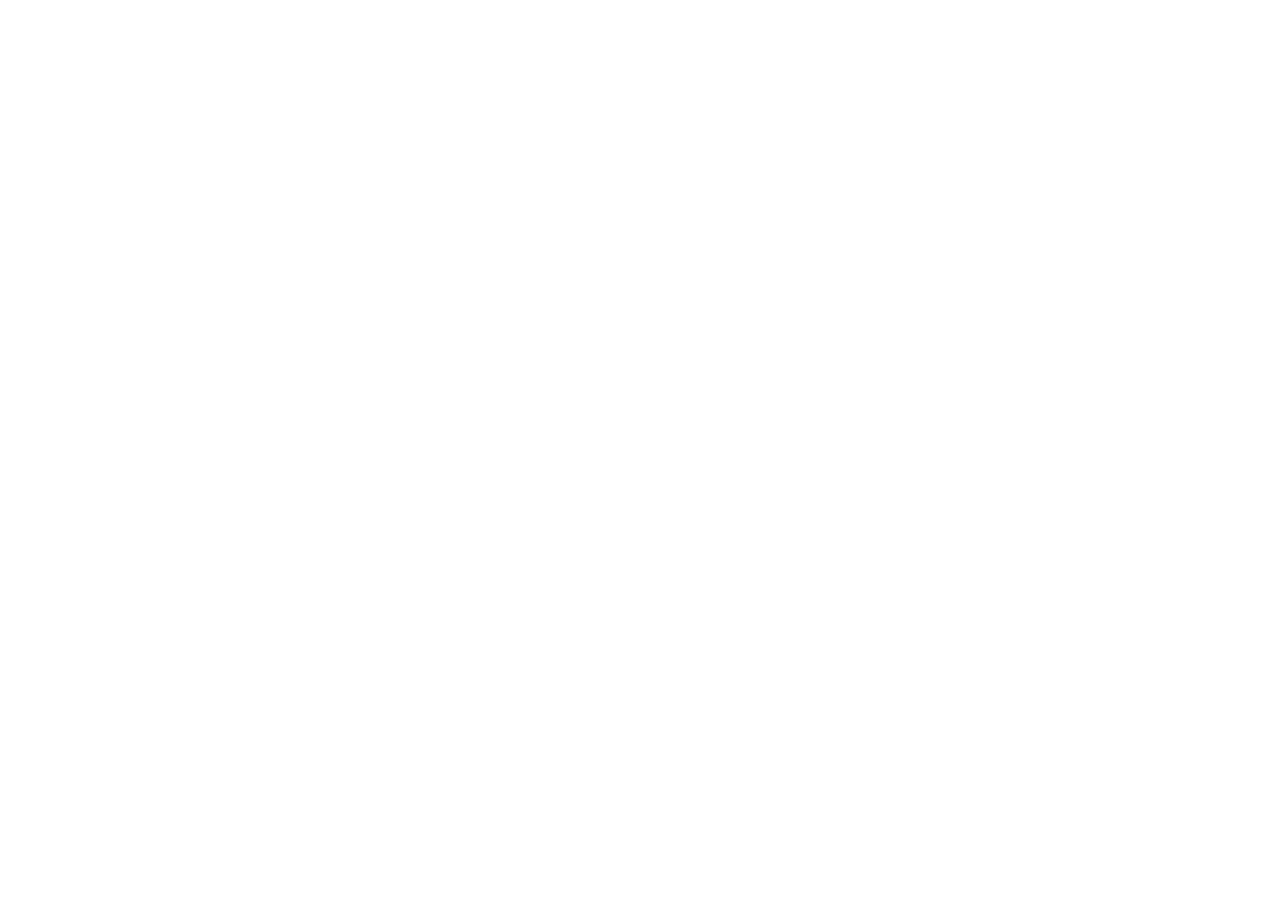
==== index.html @ 19739aa8 "Adicionei um título a página e criei a estrutura base da página inicial;" ====
<!DOCTYPE html>
<html lang="en">
<head>
    <meta charset="UTF-8">
    <meta http-equiv="X-UA-Compatible" content="IE=edge">
    <meta name="viewport" content="width=device-width, initial-scale=1.0">
    <title>Pousada Secreta</title>
</head>
<body>
    
</body>
</html>
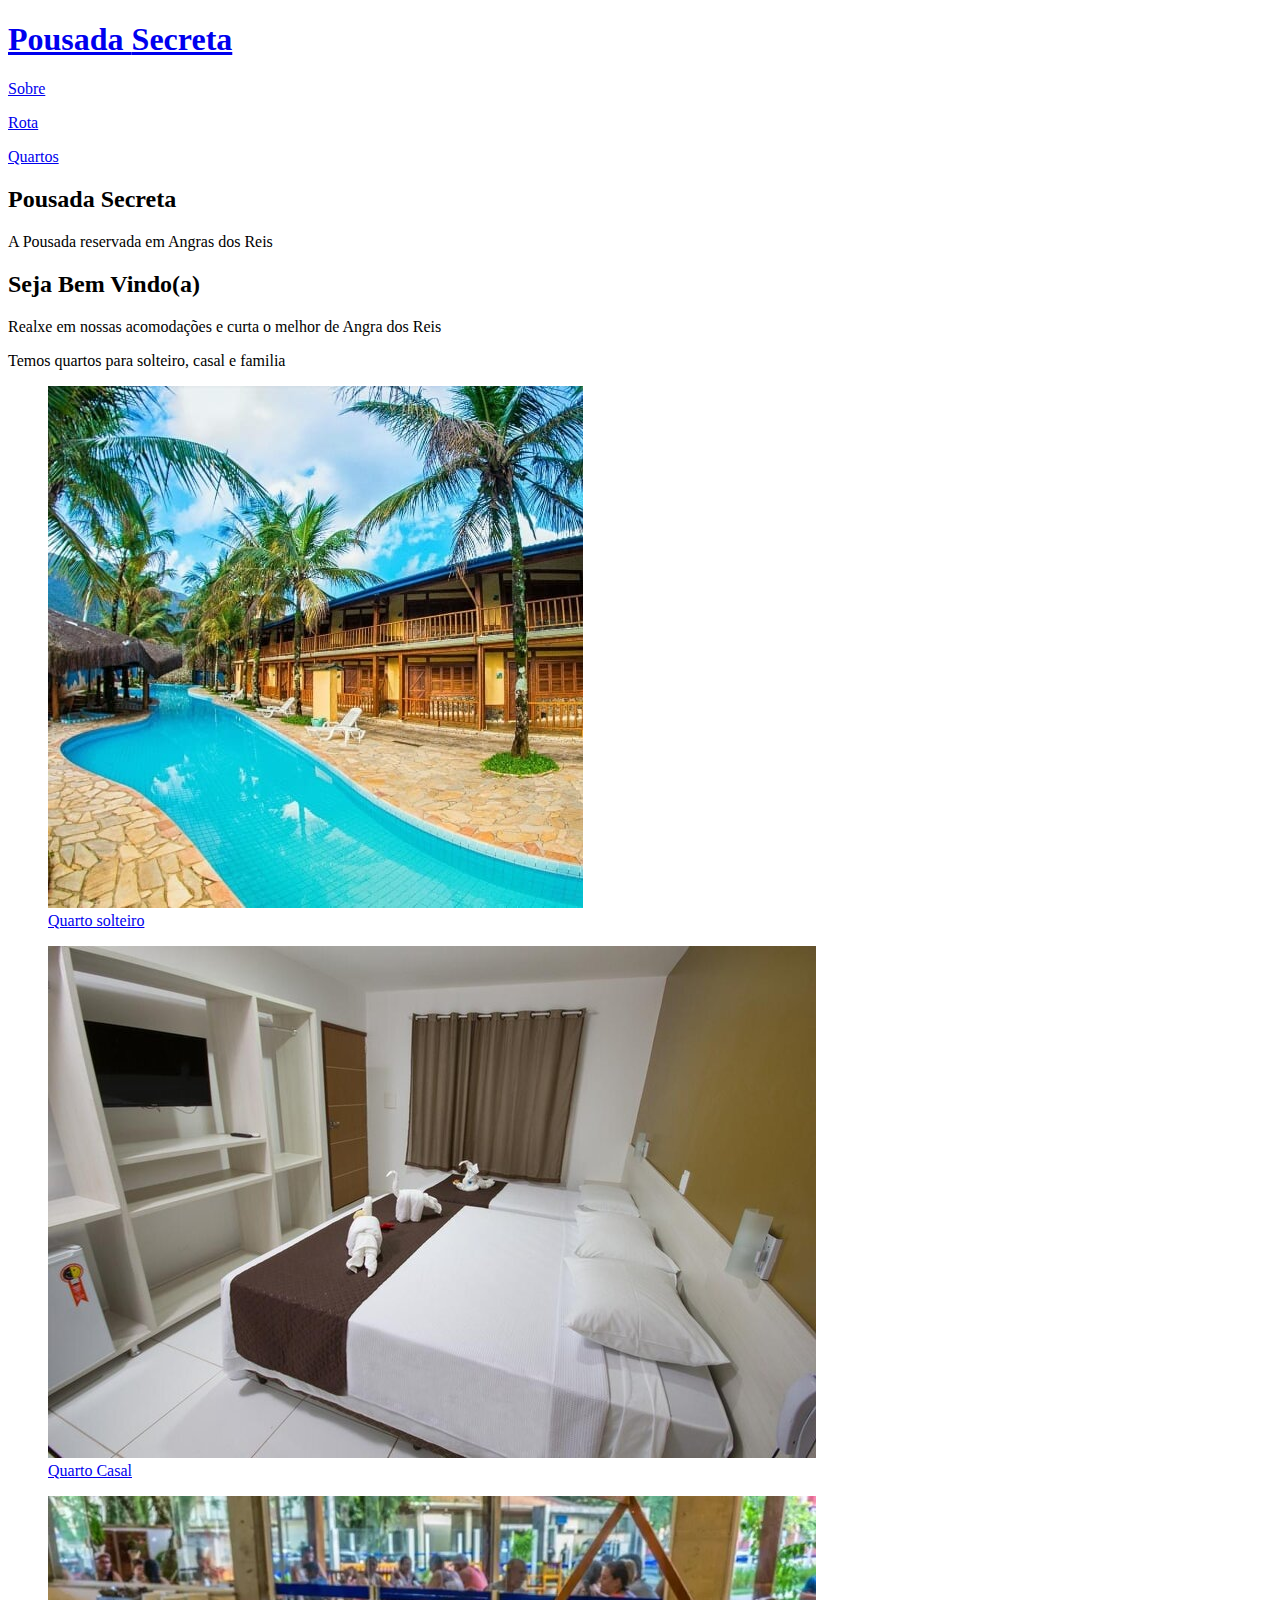
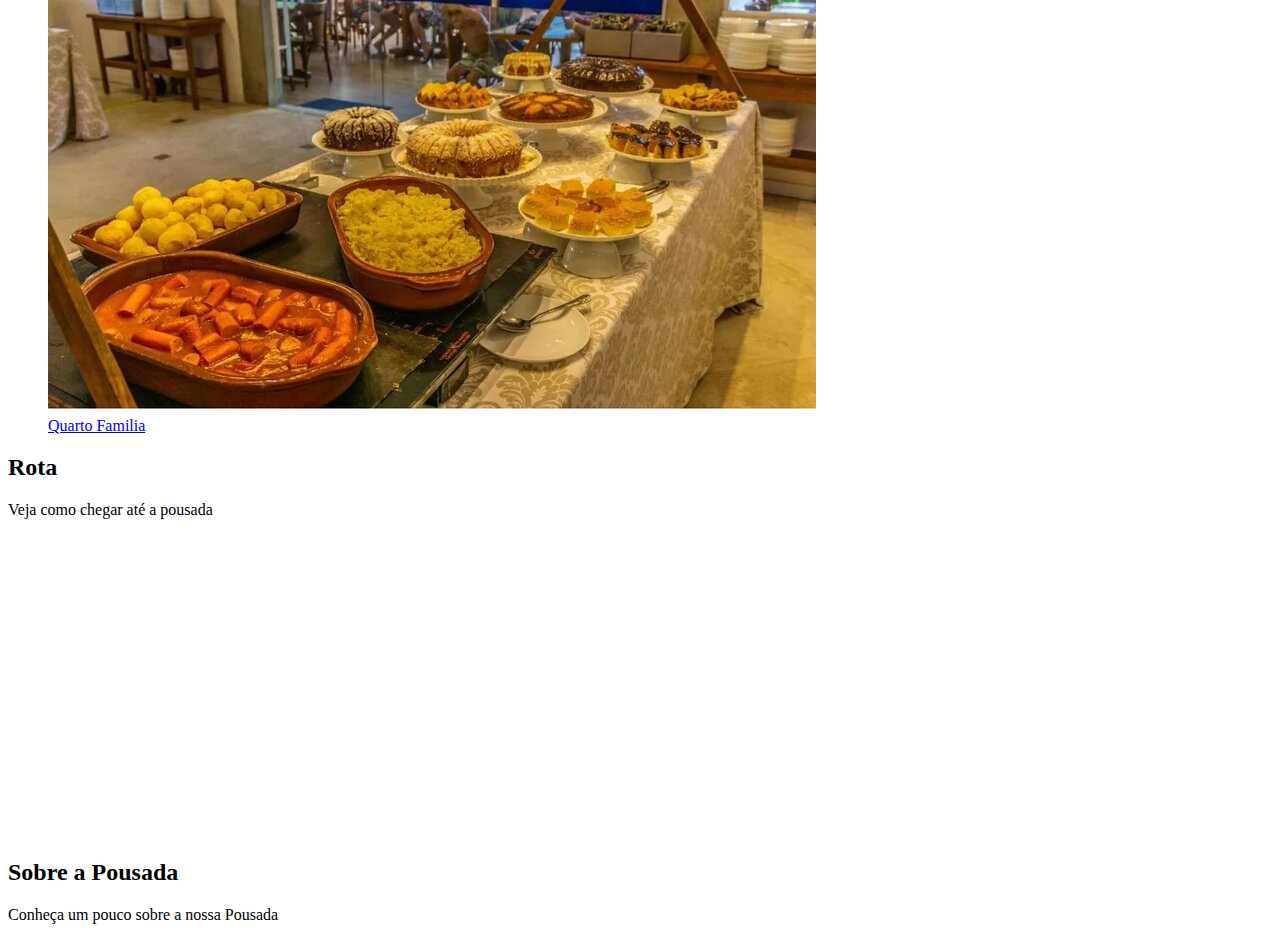
==== commit e6e62a3d: "Adicionando textos e imagens no html o que forma a nossa página." ====
--- a/index.html
+++ b/index.html
@@ -7,6 +7,71 @@
     <title>Pousada Secreta</title>
 </head>
 <body>
-    
+    <header>
+        <div>
+            <h1><a href="index.html">Pousada <span>Secreta</span></a></h1>
+            <nav>
+                <p><a href="#sobre">Sobre</a></p>
+                <p><a href="#rota">Rota</a></p>
+                <p><a href="quartos.html">Quartos</a></p>
+            </nav>
+        </div>
+    </header>
+    <main>
+        <section>
+            <div>
+                <h2>Pousada Secreta</h2>
+                <p>A Pousada reservada em Angras dos Reis</p>
+            </div>
+        </section>
+        <section>
+            <div>
+                <h2>Seja Bem Vindo(a)</h2>
+                <p>Realxe em nossas acomodações e curta o melhor de Angra dos Reis</p>
+                <p>Temos quartos para solteiro, casal e familia</p>
+            </div>
+        </section>
+        <section>
+            <figure>
+                <img src="./assets/img1.jpg" alt="Quarto para solteiro">
+                <figcaption><a href="quartos.html#quarto_solteiro">Quarto solteiro</a></figcaption>
+            </figure>
+            <figure>
+                <img src="./assets/img2.jpg" alt="Quarto para casal">
+                <figcaption><a href="quartos.html#quarto_casal">Quarto Casal</a></figcaption>
+            </figure>
+            <figure>
+                <img src="./assets/img3.jpg" alt="Quarto para familia">
+                <figcaption><a href="quartos.html#quarto_familia">Quarto Familia</a></figcaption>
+            </figure>
+        </section>
+        <section id="rota">
+            <div>
+                <h2>Rota</h2>
+                <p>Veja como chegar até a pousada</p>
+            </div>
+            <iframe src="https://www.google.com/maps/embed?pb=!1m14!1m12!1m3!1d15094.650631109715!2d33.2700246!3d-18.94632025!2m3!1f0!2f0!3f0!3m2!1i1024!2i768!4f13.1!5e0!3m2!1spt-PT!2smz!4v1661764422985!5m2!1spt-PT!2smz" width="1024" height="300" style="border:0;" allowfullscreen="" loading="lazy" referrerpolicy="no-referrer-when-downgrade"></iframe>
+        </section>
+        <section id="sobre">
+            <div>
+                <h2>Sobre a Pousada</h2>
+                <p>Conheça um pouco sobre a nossa Pousada</p>
+            </div>
+            <div>
+                <div>
+                    <div>
+
+                    </div>
+                    <div>
+                        
+                    </div>
+                </div>
+            </div>
+
+        </section>       
+    </main>
+    <footer>
+
+    </footer>   
 </body>
 </html>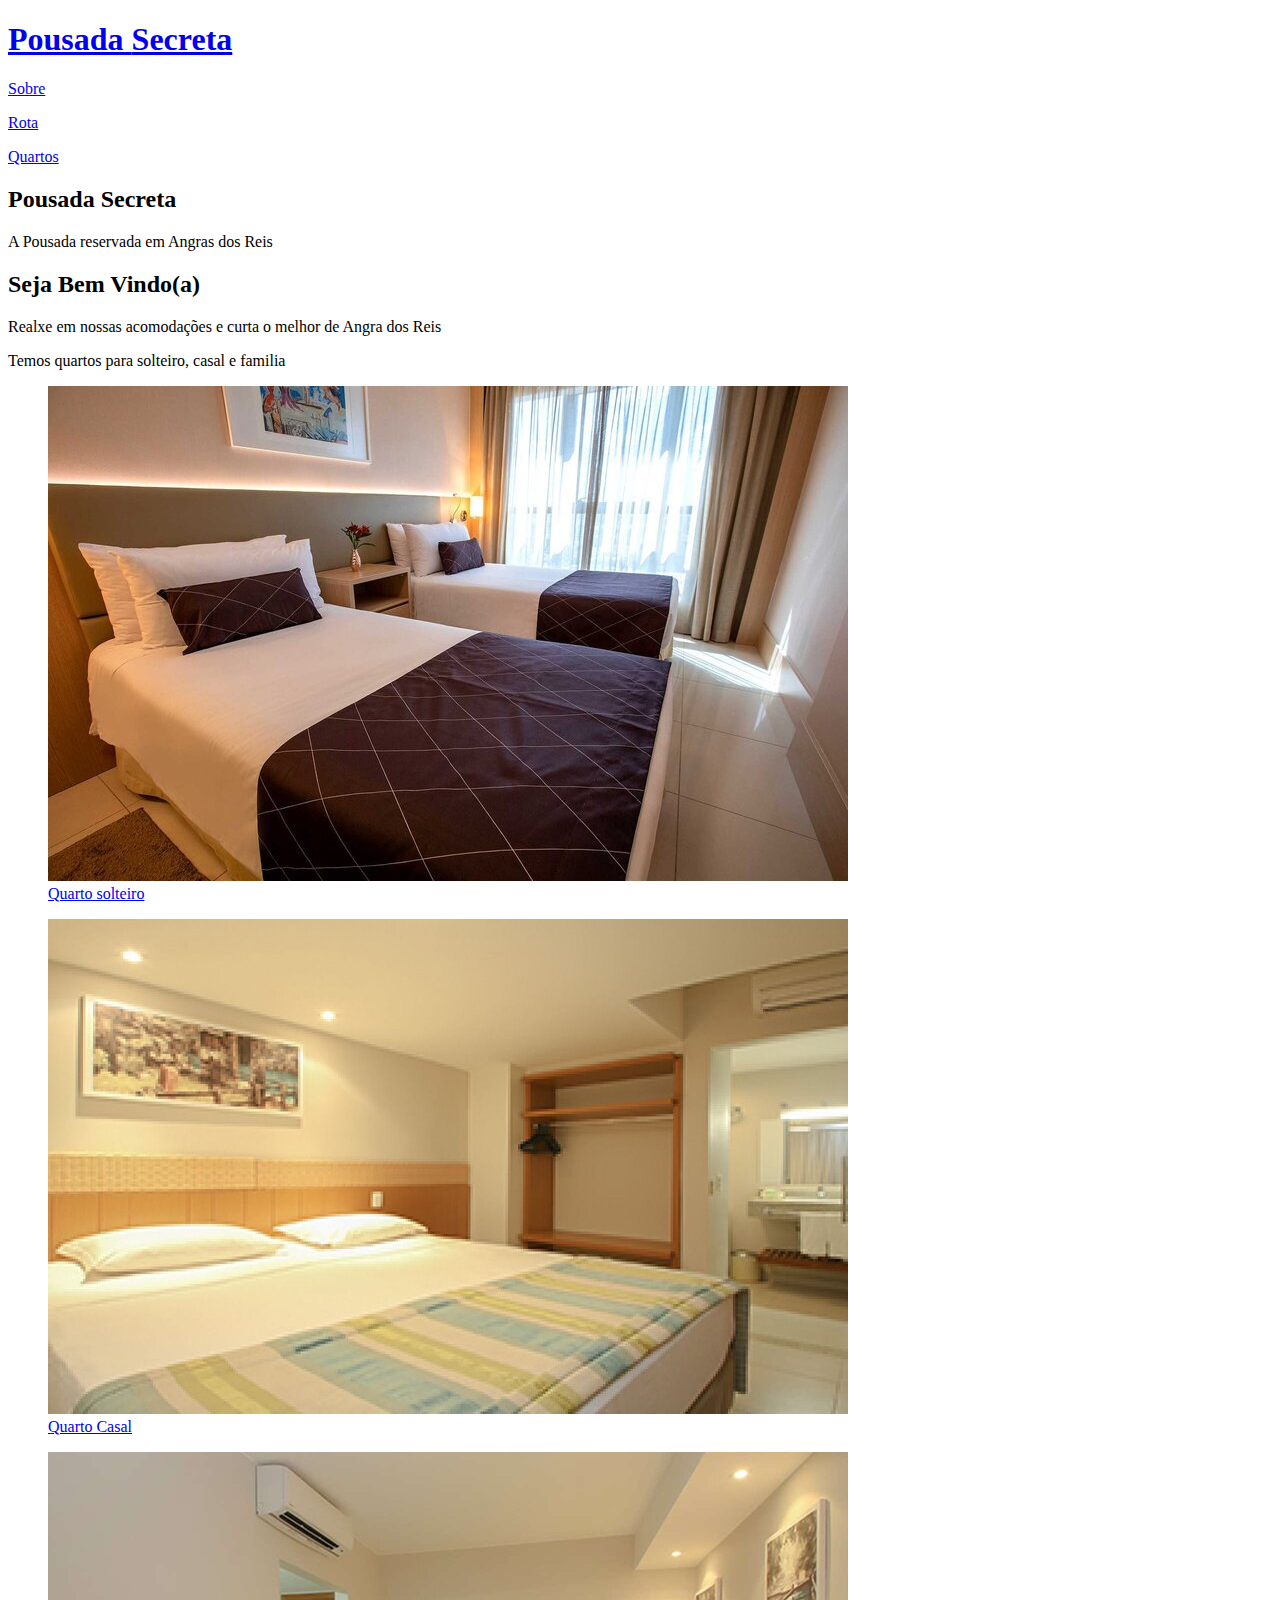
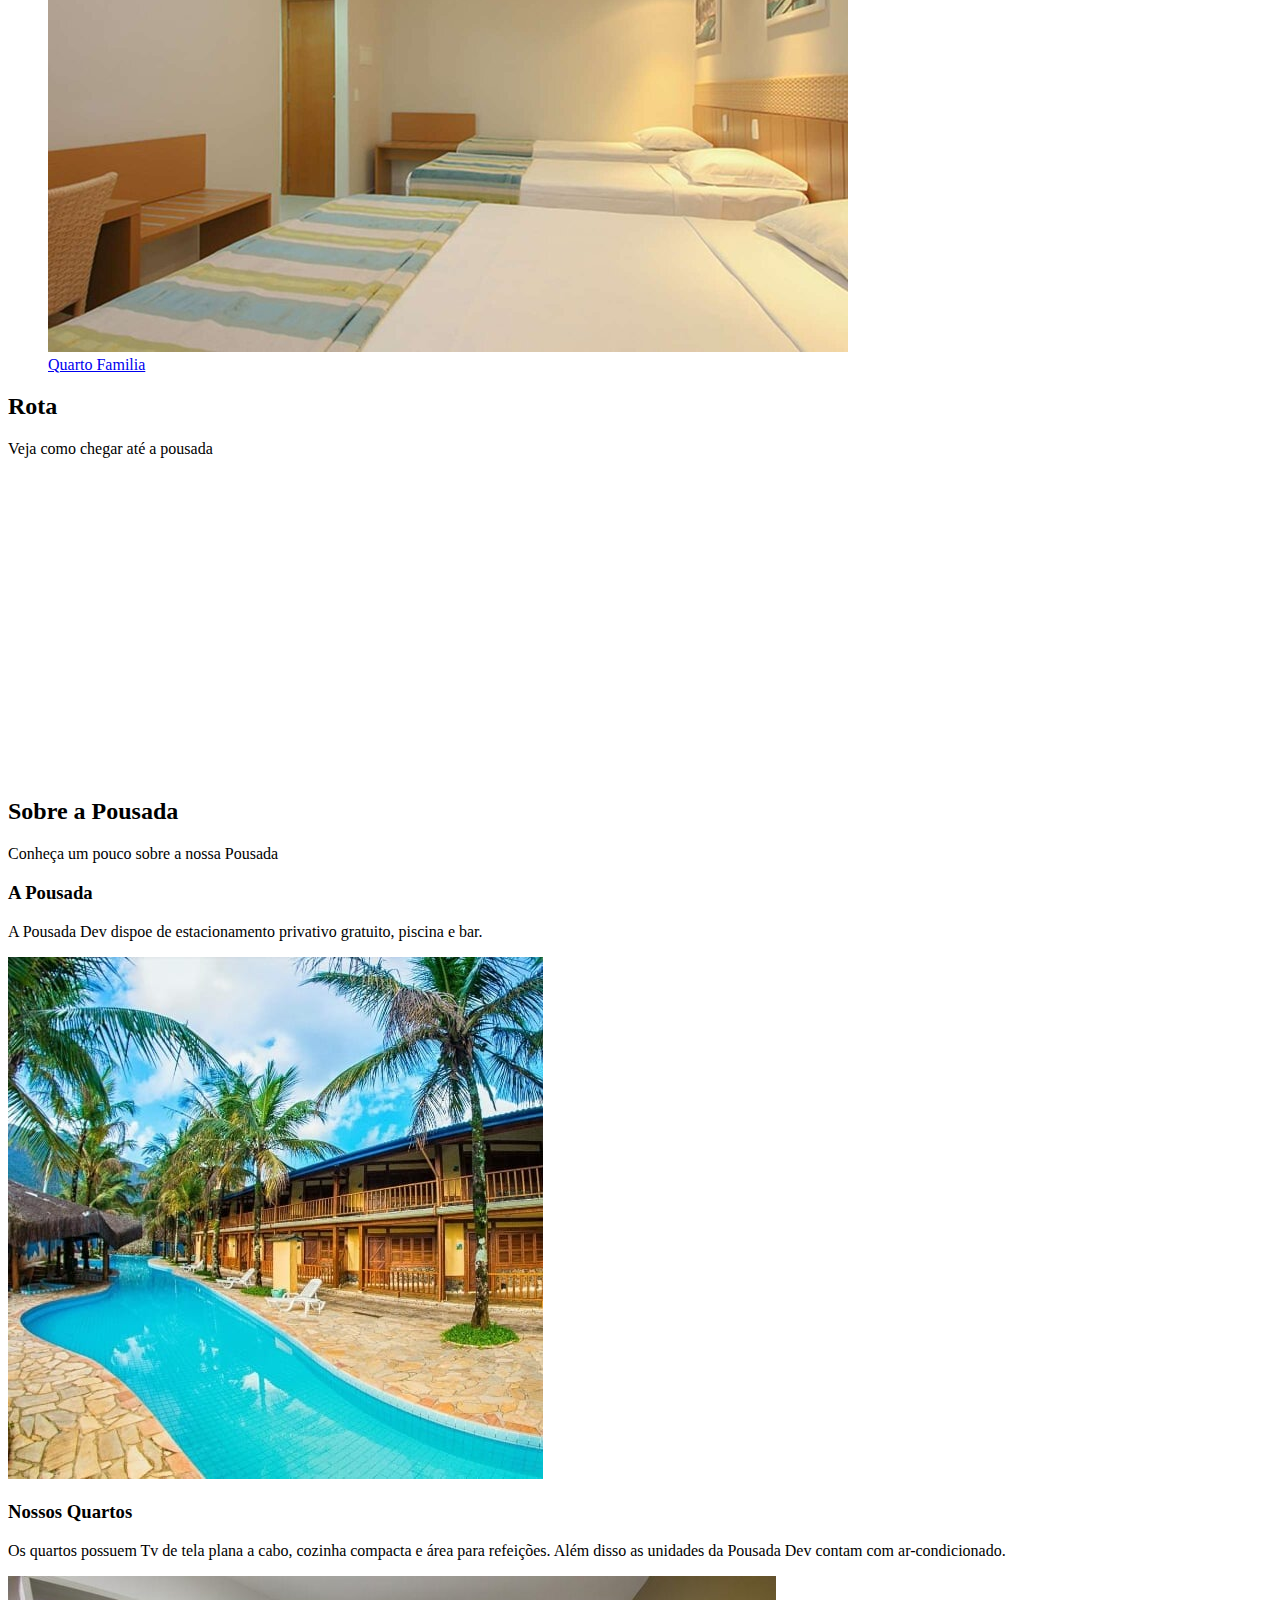
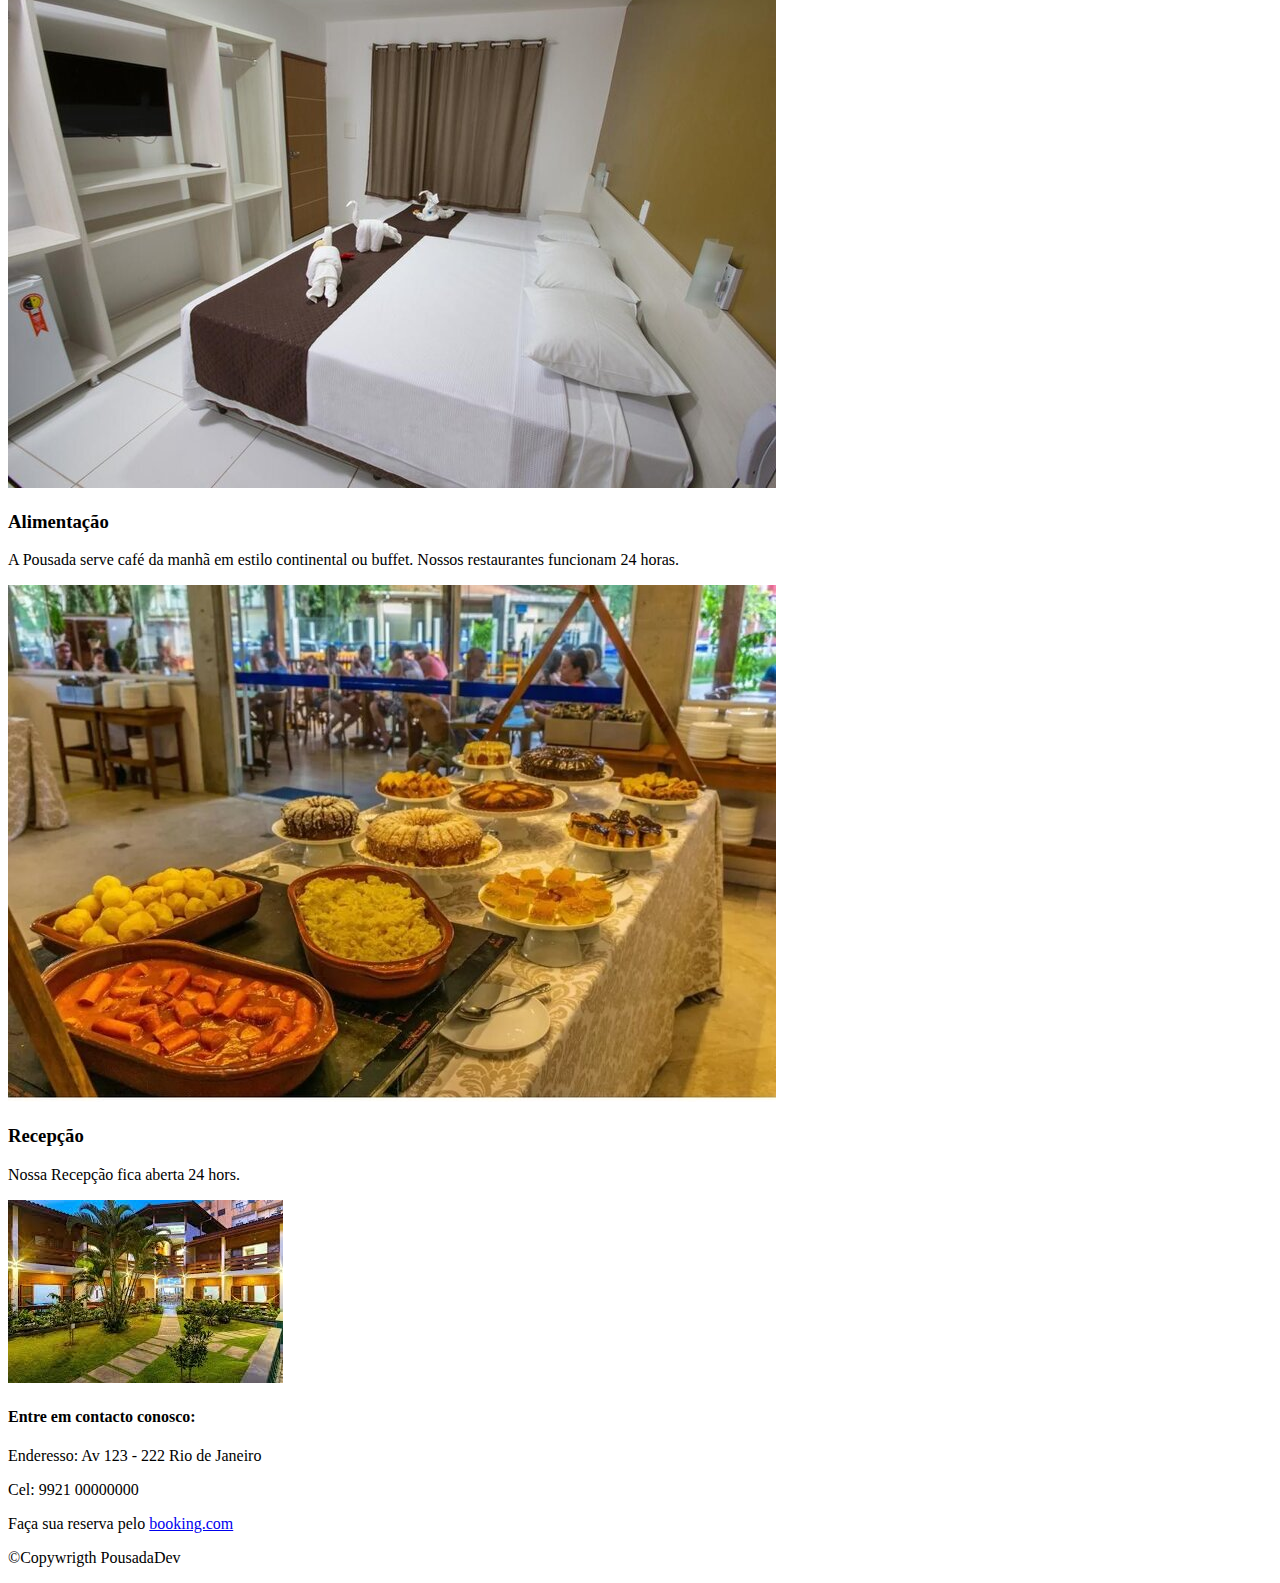
==== commit c22357a9: "Corrigi as imagens porque tinha escolhido imganes erradas ." ====
--- a/index.html
+++ b/index.html
@@ -33,15 +33,15 @@
         </section>
         <section>
             <figure>
-                <img src="./assets/img1.jpg" alt="Quarto para solteiro">
+                <img src="./assets/quarto-solteiro1.jpg" alt="Quarto para solteiro">
                 <figcaption><a href="quartos.html#quarto_solteiro">Quarto solteiro</a></figcaption>
             </figure>
             <figure>
-                <img src="./assets/img2.jpg" alt="Quarto para casal">
+                <img src="./assets/quarto-casal1.jpg" alt="Quarto para casal">
                 <figcaption><a href="quartos.html#quarto_casal">Quarto Casal</a></figcaption>
             </figure>
             <figure>
-                <img src="./assets/img3.jpg" alt="Quarto para familia">
+                <img src="./assets/quarto-familia1.jpg" alt="Quarto para familia">
                 <figcaption><a href="quartos.html#quarto_familia">Quarto Familia</a></figcaption>
             </figure>
         </section>
@@ -60,18 +60,47 @@
             <div>
                 <div>
                     <div>
+                        <h3>A Pousada</h3>
+                        <p>A Pousada Dev dispoe de estacionamento privativo gratuito, piscina e bar.</p>
+                    </div>
+                    <img src="./assets/img1.jpg" alt="Pousada">
+                </div>
 
+                <div>
+                    <div>
+                        <h3>Nossos Quartos</h3>
+                        <p>Os quartos possuem Tv de tela plana a cabo, cozinha compacta e área para refeições. Além disso as unidades da Pousada Dev contam com ar-condicionado.</p>
                     </div>
+                    <img src="./assets/img2.jpg" alt="Pousada">
+                </div>
+
+                <div>
                     <div>
-                        
+                        <h3>Alimentação</h3>
+                        <p>A Pousada serve café da manhã em estilo continental ou buffet. Nossos restaurantes funcionam 24 horas.</p>
                     </div>
+                    <img src="./assets/img3.jpg" alt="Pousada">
+                </div>
+                <div>
+                    <div>
+                        <h3>Recepção</h3>
+                        <p>Nossa Recepção fica aberta 24 hors.</p>
+                    </div>
+                    <img src="./assets/img5.jpg" alt="Pousada">
                 </div>
             </div>
-
         </section>       
     </main>
     <footer>
-
+        <div>
+            <h4>Entre em contacto conosco:</h4>
+            <p>Enderesso: Av 123 - 222 Rio de Janeiro</p>
+            <p>Cel: 9921 00000000</p>
+            <p>Faça sua reserva pelo <a href="booking.com">booking.com</a></p>
+        </div>
+        <div>
+            <p>&copy;Copywrigth PousadaDev</p>
+        </div>
     </footer>   
 </body>
 </html>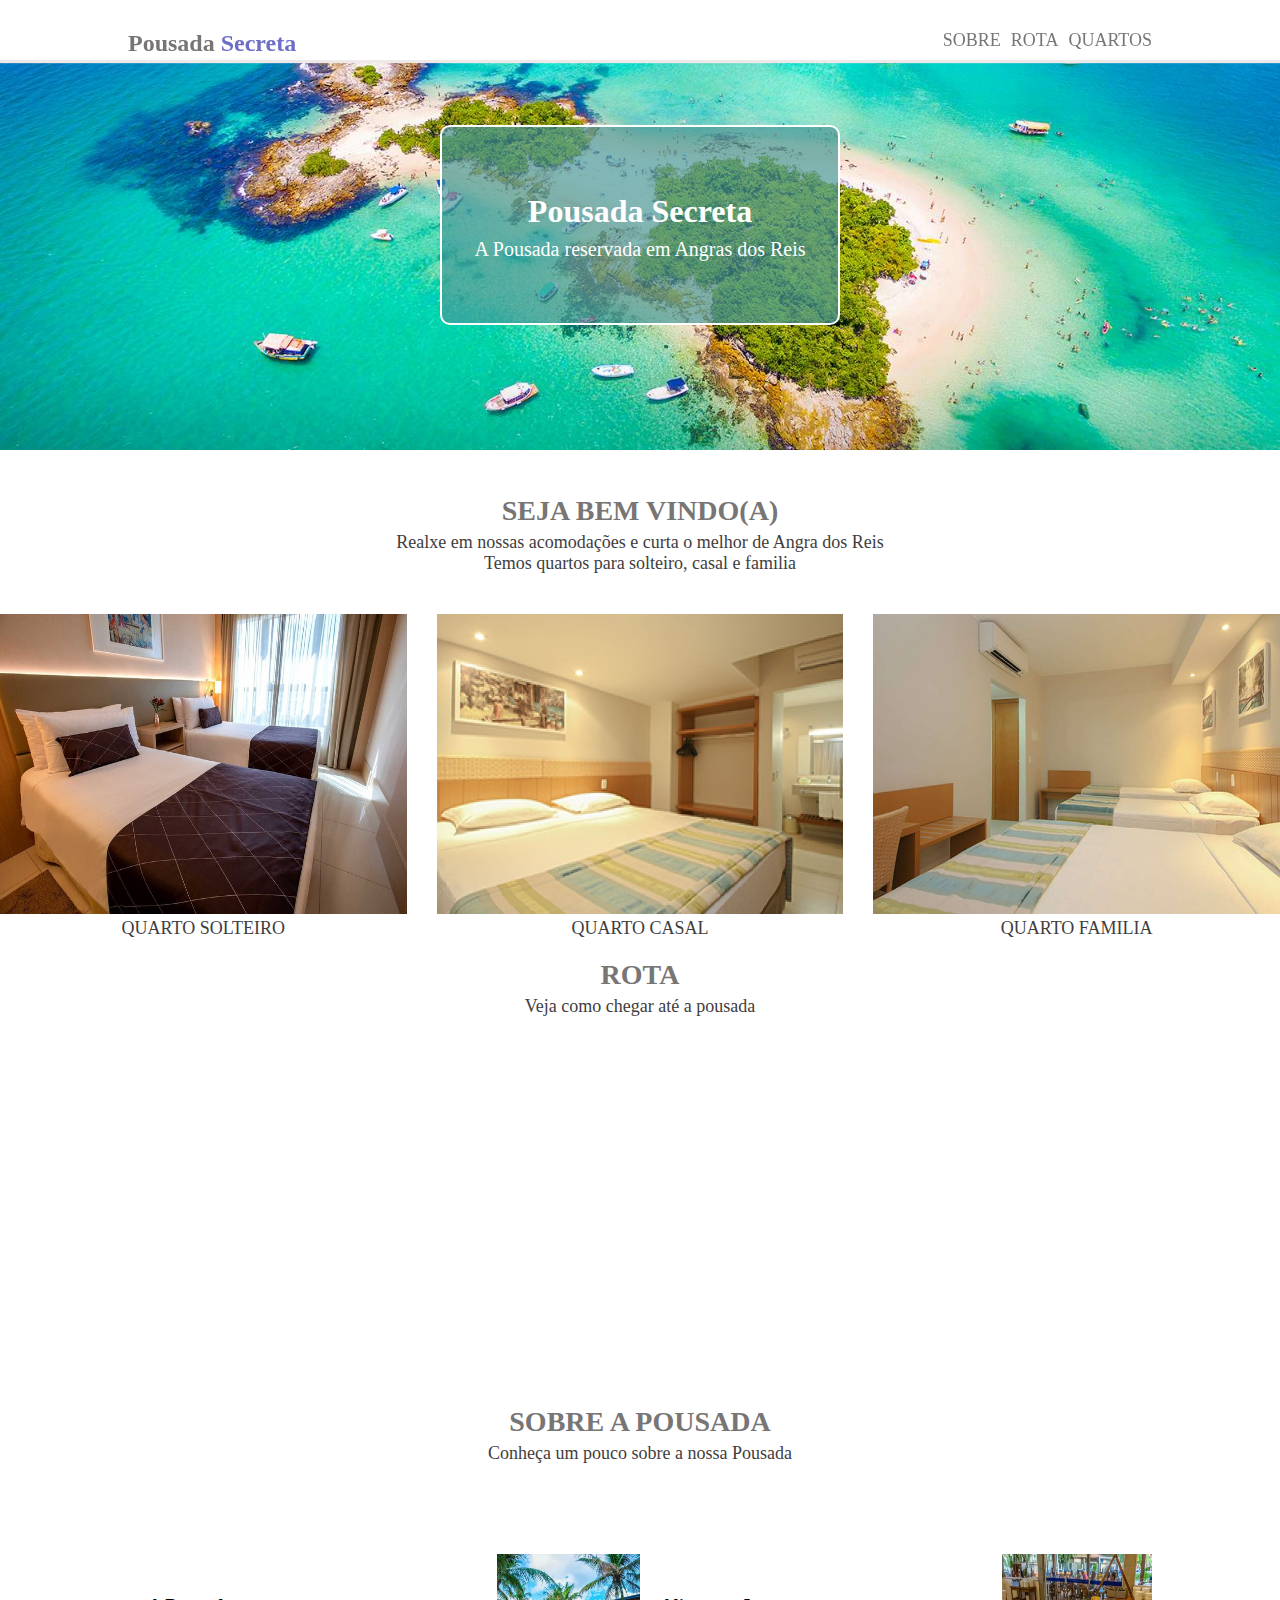
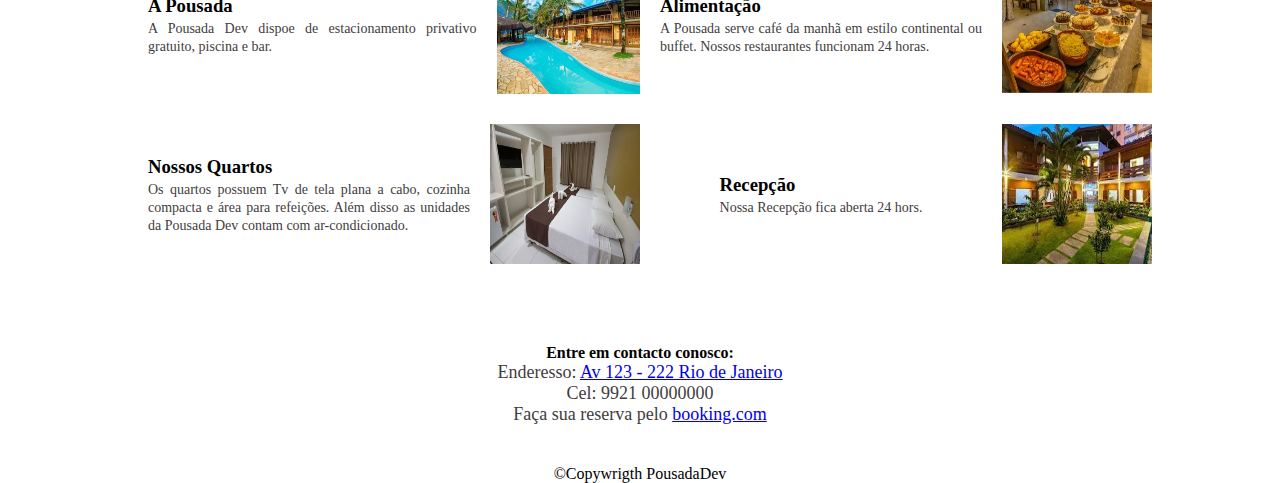
==== commit 5d1dd2e0: "A lutar para manter a estetica de divs neste projeto" ====
--- a/index.html
+++ b/index.html
@@ -1,14 +1,16 @@
 <!DOCTYPE html>
-<html lang="en">
+<html lang="pt">
 <head>
     <meta charset="UTF-8">
+    <link rel="stylesheet" href="https://fonts.googleapis.com/css2?family=Source+Sans+Pro:ital,wght@0,200;0,300;0,400;0,600;0,700;0,900;1,200;1,300;1,400;1,600;1,700;1,900&display=swap">
+    <link rel="stylesheet" href="./style/style.css">
     <meta http-equiv="X-UA-Compatible" content="IE=edge">
     <meta name="viewport" content="width=device-width, initial-scale=1.0">
     <title>Pousada Secreta</title>
 </head>
 <body>
-    <header>
-        <div>
+    <header class="largura_total">
+        <div class="limitar_secao estiliza_topo">
             <h1><a href="index.html">Pousada <span>Secreta</span></a></h1>
             <nav>
                 <p><a href="#sobre">Sobre</a></p>
@@ -18,20 +20,20 @@
         </div>
     </header>
     <main>
-        <section>
-            <div>
+        <section class="banner">
+            <div class="banner_div">
                 <h2>Pousada Secreta</h2>
                 <p>A Pousada reservada em Angras dos Reis</p>
             </div>
         </section>
-        <section>
-            <div>
+        <section class="largura_total">
+            <div class="limitar_secao">
                 <h2>Seja Bem Vindo(a)</h2>
                 <p>Realxe em nossas acomodações e curta o melhor de Angra dos Reis</p>
                 <p>Temos quartos para solteiro, casal e familia</p>
             </div>
         </section>
-        <section>
+        <section class="secao_quartos largura_total">
             <figure>
                 <img src="./assets/quarto-solteiro1.jpg" alt="Quarto para solteiro">
                 <figcaption><a href="quartos.html#quarto_solteiro">Quarto solteiro</a></figcaption>
@@ -45,56 +47,59 @@
                 <figcaption><a href="quartos.html#quarto_familia">Quarto Familia</a></figcaption>
             </figure>
         </section>
-        <section id="rota">
-            <div>
+        <section class="largura_total" id="rota">
+            <div class="limitar_secao">
                 <h2>Rota</h2>
                 <p>Veja como chegar até a pousada</p>
             </div>
             <iframe src="https://www.google.com/maps/embed?pb=!1m14!1m12!1m3!1d15094.650631109715!2d33.2700246!3d-18.94632025!2m3!1f0!2f0!3f0!3m2!1i1024!2i768!4f13.1!5e0!3m2!1spt-PT!2smz!4v1661764422985!5m2!1spt-PT!2smz" width="1024" height="300" style="border:0;" allowfullscreen="" loading="lazy" referrerpolicy="no-referrer-when-downgrade"></iframe>
         </section>
-        <section id="sobre">
-            <div>
+        <section class="largura_total" id="sobre">
+            <div class="limitar_secao">
                 <h2>Sobre a Pousada</h2>
                 <p>Conheça um pouco sobre a nossa Pousada</p>
             </div>
-            <div>
-                <div>
-                    <div>
+            <div class="div_sobre limitar_secao">
+                <div class="card_div">
+                <div class="container">
+                    <div class="card">
                         <h3>A Pousada</h3>
                         <p>A Pousada Dev dispoe de estacionamento privativo gratuito, piscina e bar.</p>
                     </div>
                     <img src="./assets/img1.jpg" alt="Pousada">
                 </div>
 
-                <div>
-                    <div>
+                <div class="container">
+                    <div class="card">
                         <h3>Nossos Quartos</h3>
                         <p>Os quartos possuem Tv de tela plana a cabo, cozinha compacta e área para refeições. Além disso as unidades da Pousada Dev contam com ar-condicionado.</p>
                     </div>
                     <img src="./assets/img2.jpg" alt="Pousada">
                 </div>
-
-                <div>
-                    <div>
+            </div>
+            <div class="card_div">
+                <div class="container">
+                    <div class="card">
                         <h3>Alimentação</h3>
                         <p>A Pousada serve café da manhã em estilo continental ou buffet. Nossos restaurantes funcionam 24 horas.</p>
                     </div>
                     <img src="./assets/img3.jpg" alt="Pousada">
                 </div>
-                <div>
-                    <div>
+                <div class="container">
+                    <div class=" text card">
                         <h3>Recepção</h3>
                         <p>Nossa Recepção fica aberta 24 hors.</p>
                     </div>
                     <img src="./assets/img5.jpg" alt="Pousada">
                 </div>
             </div>
+            </div>
         </section>       
     </main>
-    <footer>
-        <div>
+    <footer class="largura_total">
+        <div class="limitar_secao">
             <h4>Entre em contacto conosco:</h4>
-            <p>Enderesso: Av 123 - 222 Rio de Janeiro</p>
+            <p>Enderesso: <a href="#"> Av 123 - 222 Rio de Janeiro</a></p>
             <p>Cel: 9921 00000000</p>
             <p>Faça sua reserva pelo <a href="booking.com">booking.com</a></p>
         </div>
--- a/style/style.css
+++ b/style/style.css
@@ -0,0 +1,193 @@
+* {
+    box-sizing: border-box;
+    margin: 0;
+    padding: 0;
+}
+
+body{
+    width: 100vw;
+    height: auto;
+}
+/* Aproveitaveis*/
+.largura_total {
+    width: 100%;
+    text-align: center;
+}
+
+.limitar_secao {
+    max-width: 1024px;
+    margin: auto;
+    padding: 40px 0;
+}
+
+/*Em sima estão classes aproveitaveis*/
+header {
+    background-color: #fff;
+    height: 60px;
+    box-shadow: 1px 1px 1px 2px #efe8e8;
+    position: fixed;
+    top: 0;
+    left: 0;
+}
+
+.estiliza_topo {
+    width: 100%;
+    display: flex;
+    flex-direction: row;
+    justify-content: space-between;
+    align-items: center;
+    height: 100%;
+}
+
+.estiliza_topo nav {
+    display: flex;
+    flex-direction: row;
+    align-items: center;
+}
+
+.estiliza_topo nav p {
+    margin-left: 10px;
+}
+
+.estiliza_topo a {
+    text-decoration: none;
+    text-transform: uppercase;
+    font-size: 24px;
+    color: #787575;
+}
+
+.estiliza_topo h1 a {
+    text-transform: capitalize;
+}
+
+.estiliza_topo h1 span {
+    color: #6e6ec7;
+}
+
+.estiliza_topo nav a {
+    font-size: 18px;
+}
+
+.banner {
+    background: linear-gradient(40% #1d1d2f);
+    background-origin: padding-box;
+    background-image: url("../assets/img-fundo.jpg");
+    background-repeat: no-repeat;
+    background-position: center center;
+    background-size: cover;
+    height: 450px;
+    width: 100%;
+    display: flex;
+    align-items: center;
+    justify-content: center;
+}
+
+
+.banner_div {
+    width: 400px;
+    height: 200px;
+    background-color: #479999ae;
+    color: #fff;
+    margin: 40px auto;
+    display: flex;
+    justify-content: center;
+    align-items: center;
+    flex-direction: column;
+    padding: 20px;
+    box-sizing: border-box;
+    border-radius: 10px;
+    border: 2px solid #fff;
+   }
+
+.banner_div h2 {
+    font-size: 32px;
+    line-height: 48px;
+}
+
+.banner_div p{
+    font-size: 20px;
+    line-height: 28px;
+}
+
+.limitar_secao h2{
+    font-size: 28px;
+    line-height: 42px;
+    text-transform: uppercase;
+    color: #787575;
+}
+
+.limitar_secao p {
+    color: #3f3d3d;
+    font-size: 18px;
+}
+
+.secao_quartos {
+    width: 100%;
+    height: 300px;
+    display: flex;
+    flex-direction: row;
+    justify-content: space-between;
+    align-items: center;
+}
+
+figure {
+    width: calc((100% / 3) - 20px);
+    height: 100%;
+}
+
+.secao_quartos img {
+    width: 100%;
+    height: 100%;
+}
+
+.secao_quartos a {
+    font-size: 18px;
+    text-transform: uppercase;
+    text-decoration: none;
+    color: #3f3d3d;
+}
+
+.div_sobre {
+    display: flex;
+    justify-content: space-between;
+    align-items: center;
+    height: 400px;
+}
+
+.card_div {
+   max-width: 1024px;
+   margin: auto;
+   width: 100%;
+   height: 300px;
+}
+
+.card_div img{
+    width: 150px;
+    height: 140px;
+}
+
+.container {
+    width: 100%;
+    height: calc(50% -20px);
+    display: flex;
+    justify-content: space-between;
+    align-items: center;
+    margin: 0 auto 30px auto;
+}
+
+.card {
+    padding: 20px;
+    margin: auto;
+}
+
+.card p {
+    font-size: 14px;
+    line-height: 18px;
+    text-align: justify;
+}
+
+.card h3 {
+    font: 16px;
+    line-height: 28px;
+    text-align: justify;
+}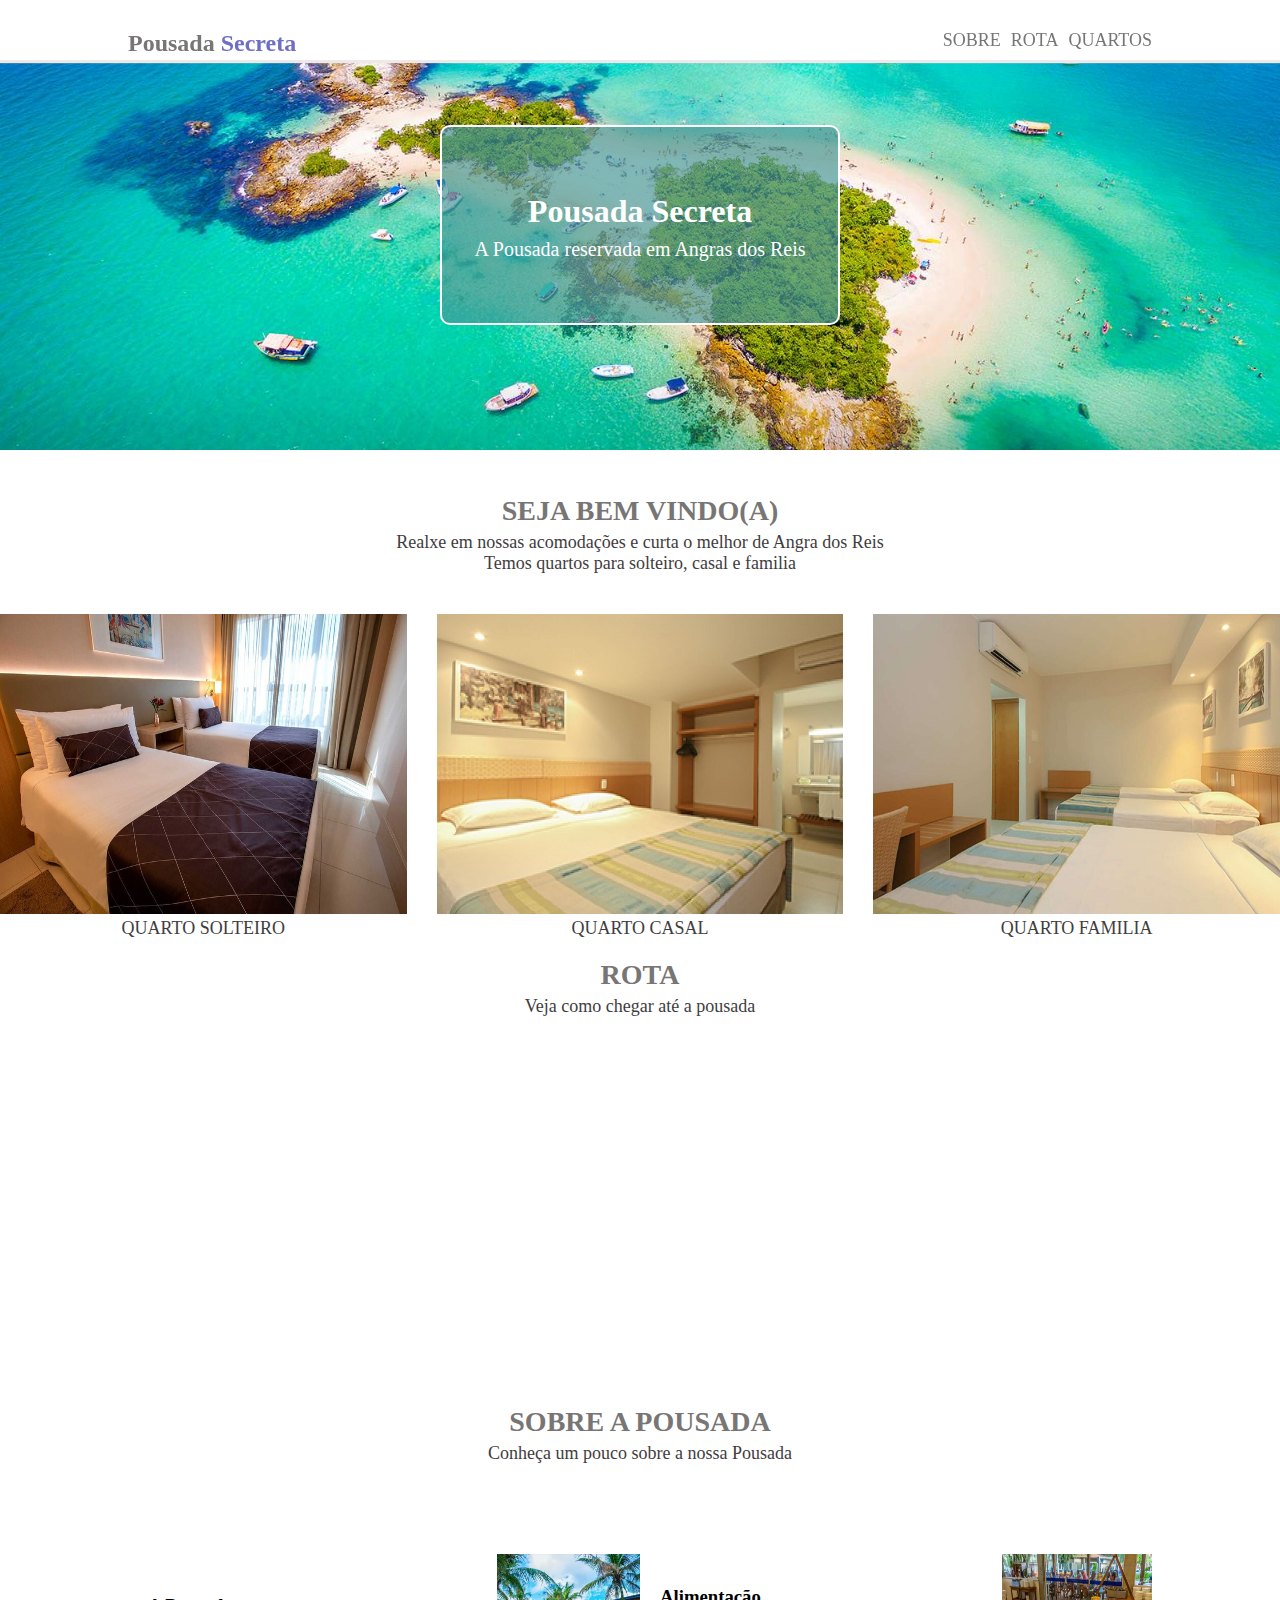
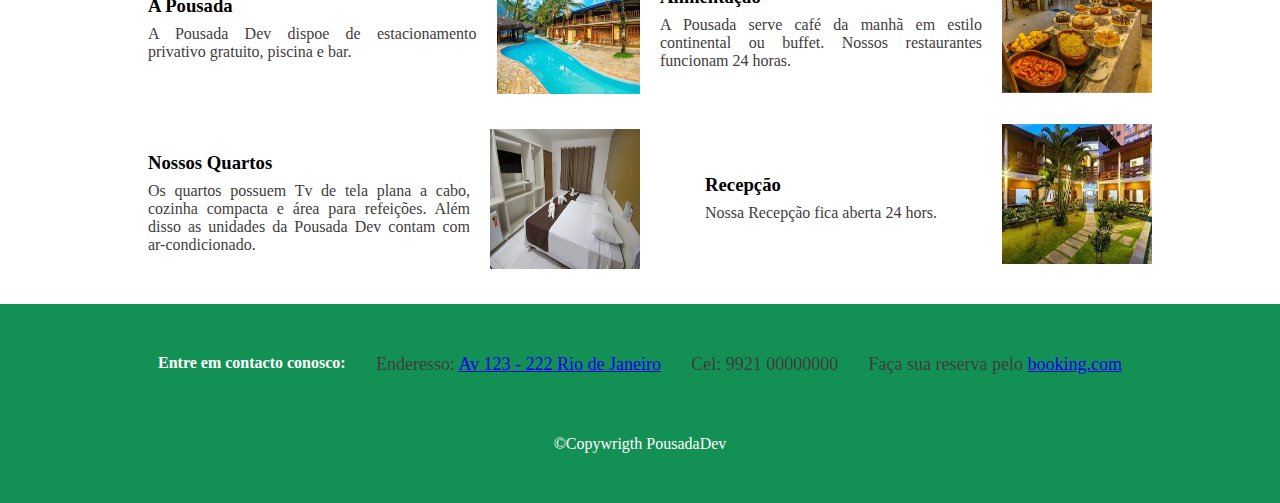
==== commit 79ce9976: "Adicionei outros divs e classes para melhor estilizar" ====
--- a/index.html
+++ b/index.html
@@ -97,13 +97,13 @@
         </section>       
     </main>
     <footer class="largura_total">
-        <div class="limitar_secao">
+        <div class=" footer_div limitar_secao">
             <h4>Entre em contacto conosco:</h4>
             <p>Enderesso: <a href="#"> Av 123 - 222 Rio de Janeiro</a></p>
             <p>Cel: 9921 00000000</p>
             <p>Faça sua reserva pelo <a href="booking.com">booking.com</a></p>
         </div>
-        <div>
+        <div class="copy_write">
             <p>&copy;Copywrigth PousadaDev</p>
         </div>
     </footer>   
--- a/style/style.css
+++ b/style/style.css
@@ -181,13 +181,34 @@
 }
 
 .card p {
-    font-size: 14px;
+    font-size: 16px;
     line-height: 18px;
     text-align: justify;
 }
 
 .card h3 {
     font: 16px;
-    line-height: 28px;
+    line-height: 38px;
     text-align: justify;
+}
+
+.footer_div {
+    display: flex;
+    flex-direction: row;
+    padding: 30px;
+    justify-content: space-between;
+}
+
+.copy_write {
+    padding: 30px;
+}
+
+footer {
+    padding: 20px;
+    background-color: #139154;
+    color: #fff;
+}
+
+.footer p {
+    color: #fff;
 }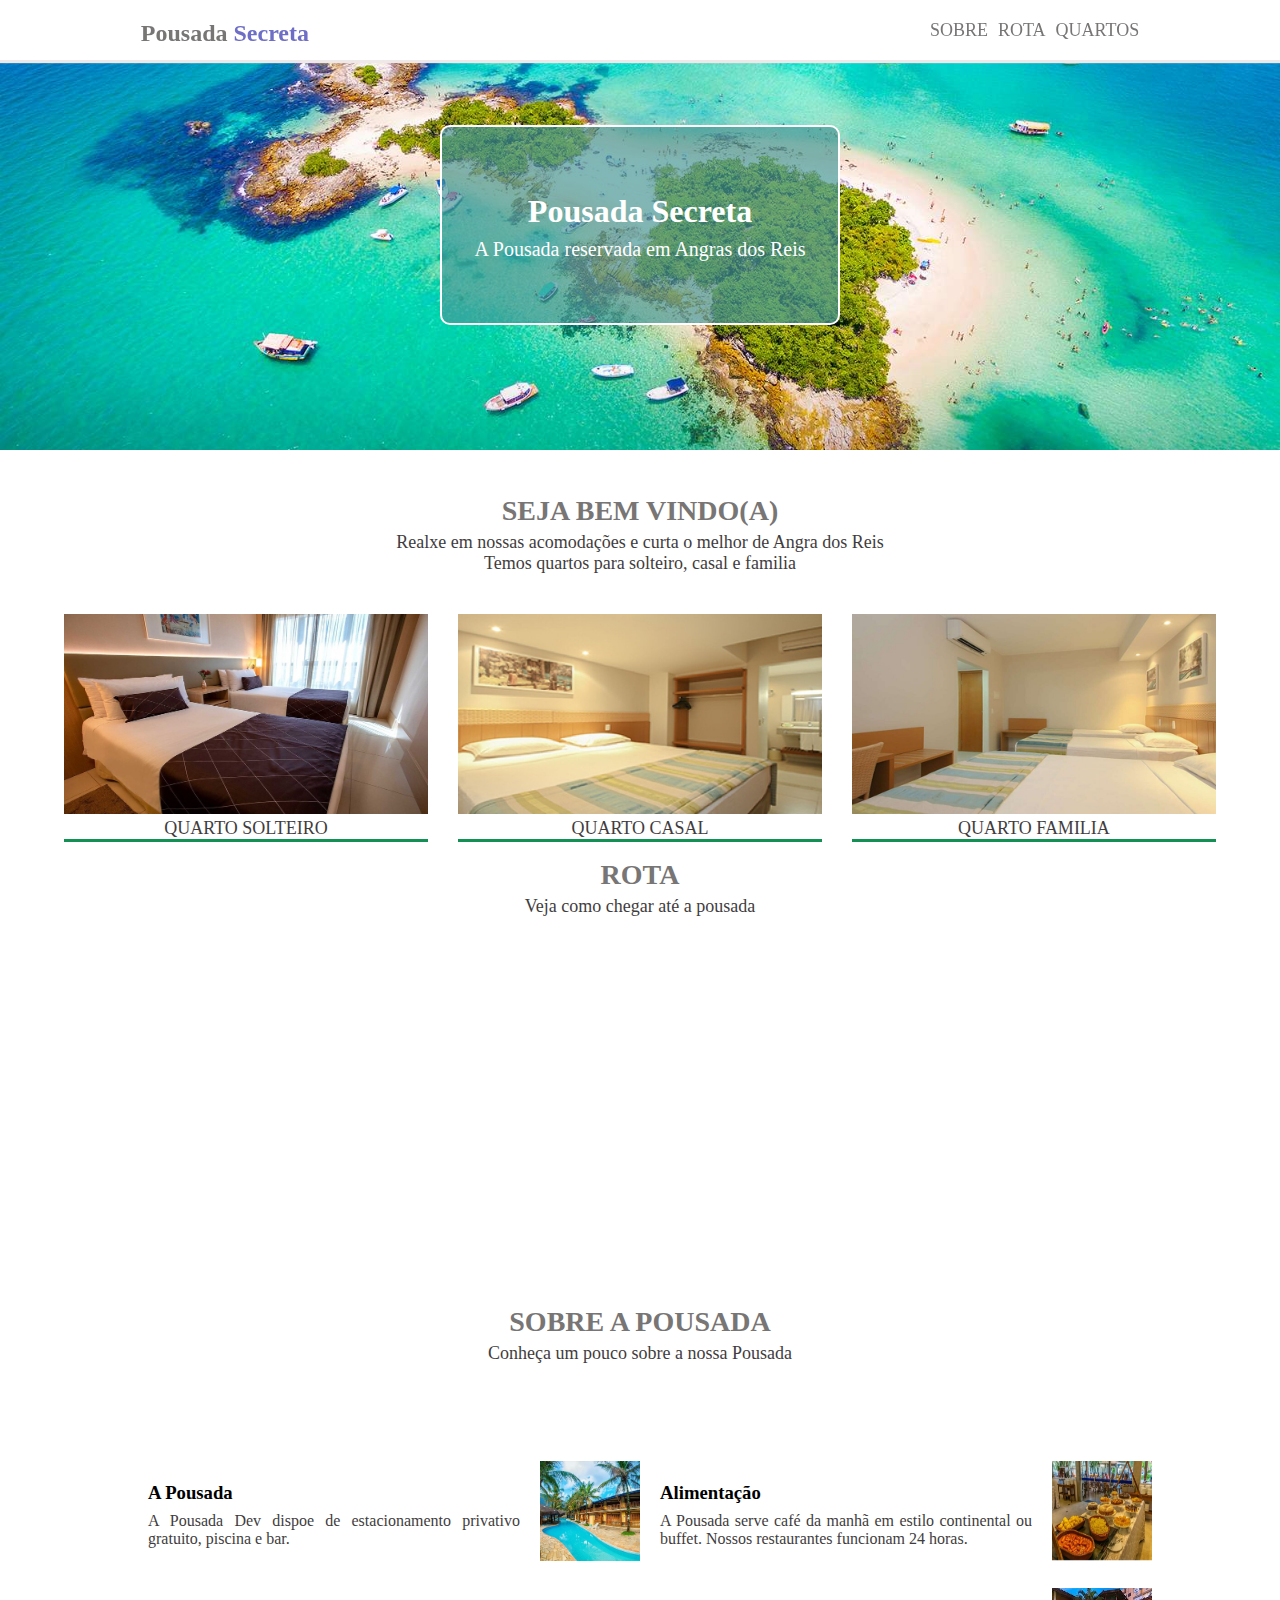
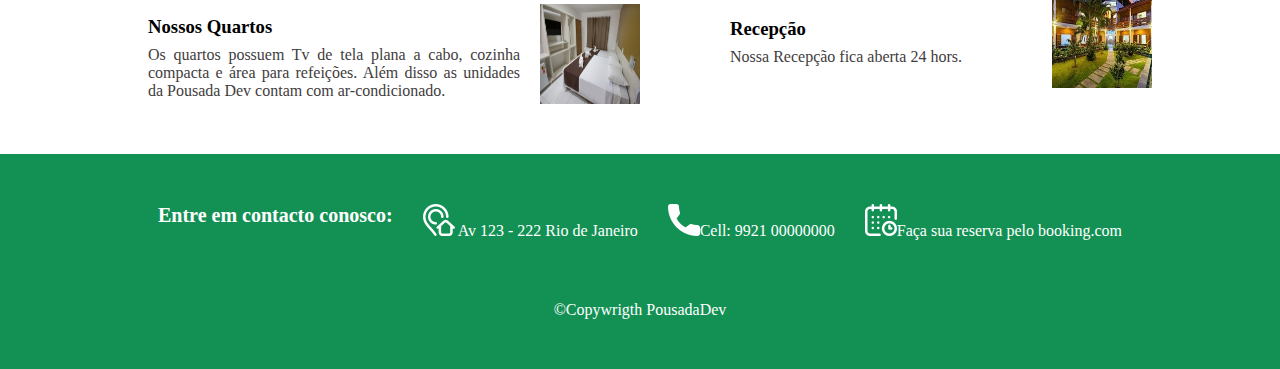
==== commit 627d8dd5: "Corrigi tamanhos de imagens" ====
--- a/index.html
+++ b/index.html
@@ -99,9 +99,9 @@
     <footer class="largura_total">
         <div class=" footer_div limitar_secao">
             <h4>Entre em contacto conosco:</h4>
-            <p>Enderesso: <a href="#"> Av 123 - 222 Rio de Janeiro</a></p>
-            <p>Cel: 9921 00000000</p>
-            <p>Faça sua reserva pelo <a href="booking.com">booking.com</a></p>
+            <p><img src="./assets/icones/endereco.png"/><a href="#"> Av 123 - 222 Rio de Janeiro</a></p>
+            <p><img src="./assets/icones/telefone.png"/><a href="tel:">Cell: 9921 00000000</a></p>
+            <p><img src="./assets/icones/calendario.png"/><a href="booking.com">Faça sua reserva pelo booking.com</a></p>
         </div>
         <div class="copy_write">
             <p>&copy;Copywrigth PousadaDev</p>
--- a/style/style.css
+++ b/style/style.css
@@ -36,7 +36,8 @@
     flex-direction: row;
     justify-content: space-between;
     align-items: center;
-    height: 100%;
+    height: 60px;
+    padding: 1%;
 }
 
 .estiliza_topo nav {
@@ -122,18 +123,24 @@
 }
 
 .secao_quartos {
-    width: 100%;
-    height: 300px;
-    display: flex;
-    flex-direction: row;
-    justify-content: space-between;
-    align-items: center;
+    width: 90%;
+    height: 200px;
+    display: flex;
+    flex-direction: row;
+    justify-content: space-between;
+    align-items: center;
+    margin: auto;
 }
 
 figure {
     width: calc((100% / 3) - 20px);
     height: 100%;
 }
+
+figcaption {
+    border-bottom: 3px solid #139154;
+}
+
 
 .secao_quartos img {
     width: 100%;
@@ -151,28 +158,28 @@
     display: flex;
     justify-content: space-between;
     align-items: center;
-    height: 400px;
+    height: 300px;
 }
 
 .card_div {
    max-width: 1024px;
    margin: auto;
    width: 100%;
-   height: 300px;
+   height: 200px;
 }
 
 .card_div img{
-    width: 150px;
-    height: 140px;
+    width: 100px;
+    height: 100px;
 }
 
 .container {
     width: 100%;
-    height: calc(50% -20px);
-    display: flex;
-    justify-content: space-between;
-    align-items: center;
-    margin: 0 auto 30px auto;
+    height: calc(50% -10px);
+    display: flex;
+    justify-content: space-between;
+    align-items: center;
+    margin: 0 auto 20px auto;
 }
 
 .card {
@@ -207,8 +214,23 @@
     padding: 20px;
     background-color: #139154;
     color: #fff;
+    margin-top: 50px;
 }
 
 .footer p {
     color: #fff;
+    justify-content: center;
+    align-items: center;
+    display: flex;
+    flex-direction: column;
+}
+
+footer h4 {
+    font-size: 20px;
+}
+
+footer a {
+    color: #fff;
+    text-decoration: none;
+    font-size: 16px;
 }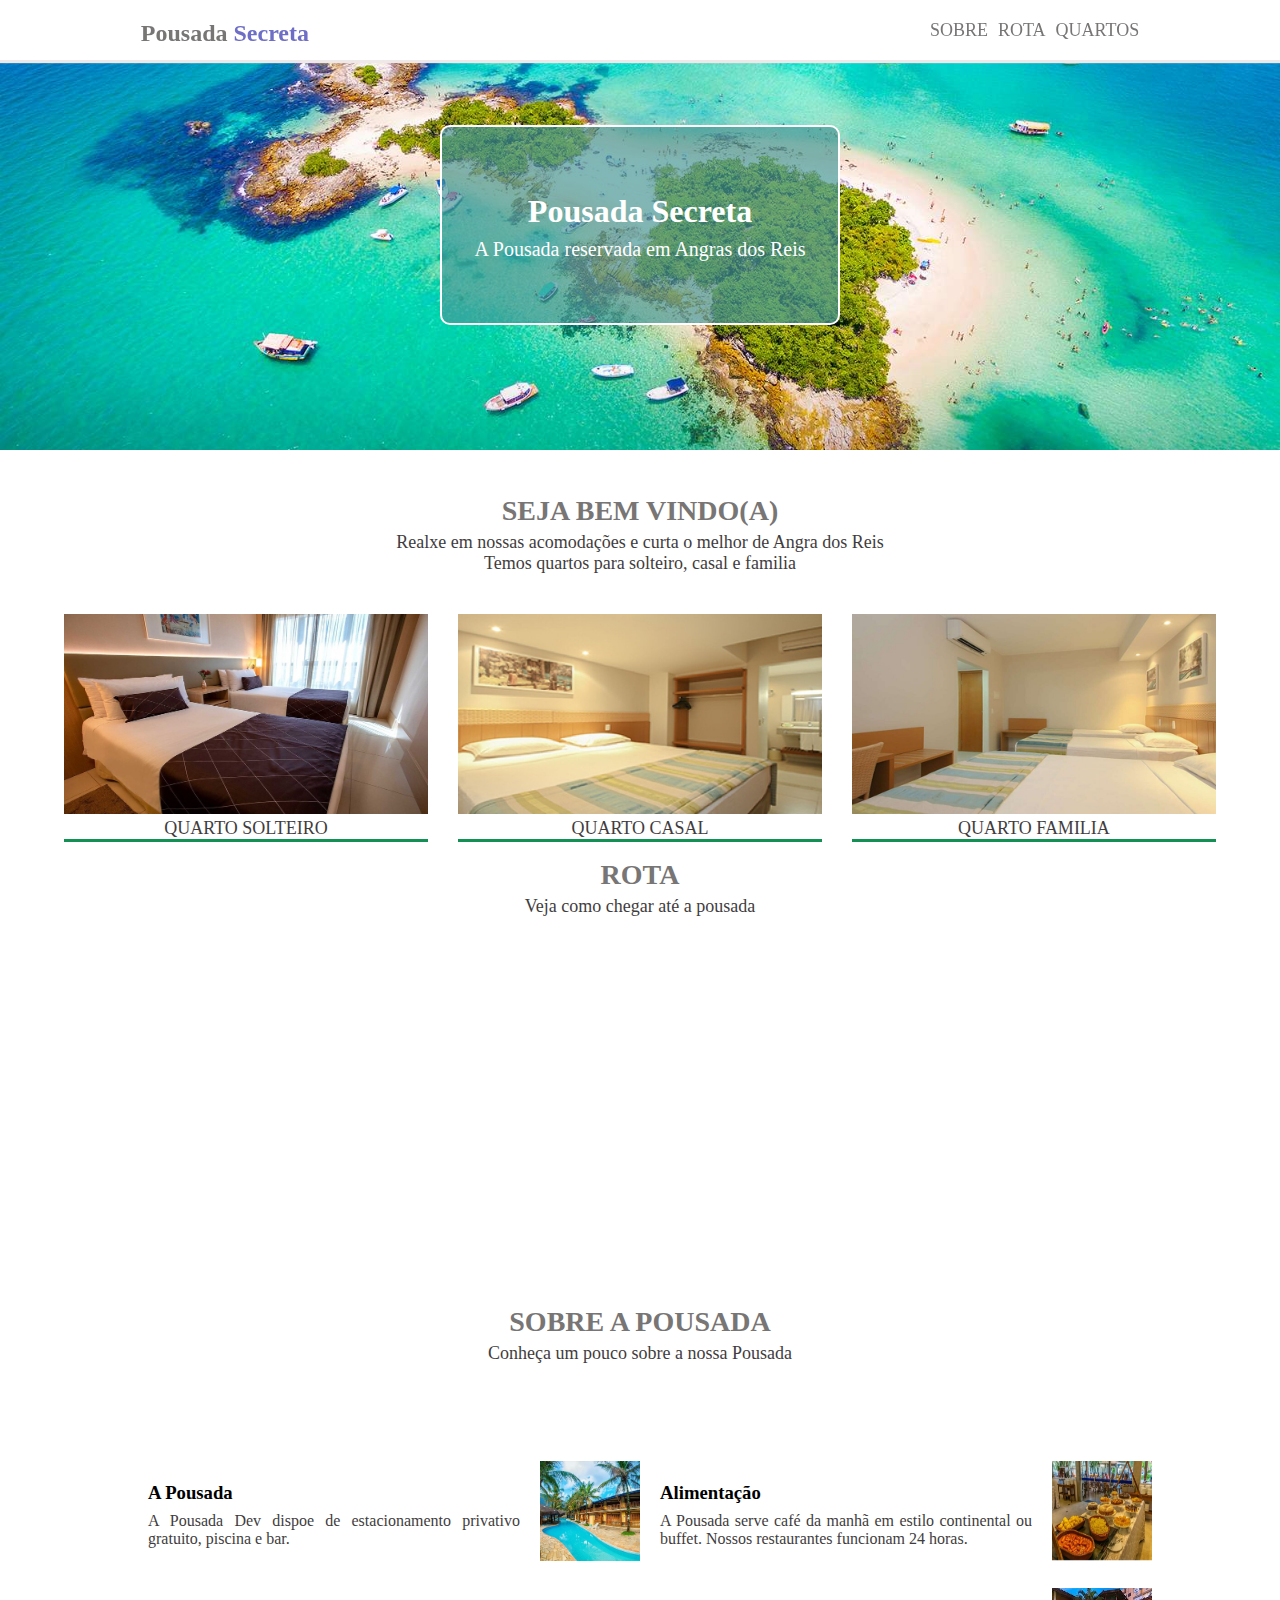
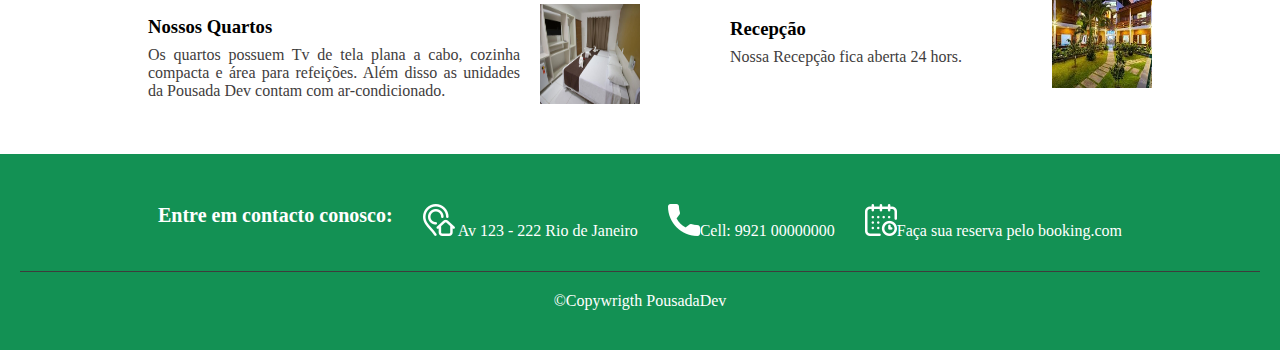
==== commit 6fa5eaaf: "Linquei o estilo css da pagina inicial na página de quartos e fiz algumas melhorias no css." ====
--- a/index.html
+++ b/index.html
@@ -6,7 +6,7 @@
     <link rel="stylesheet" href="./style/style.css">
     <meta http-equiv="X-UA-Compatible" content="IE=edge">
     <meta name="viewport" content="width=device-width, initial-scale=1.0">
-    <title>Pousada Secreta</title>
+    <title>Página inicial - Pousada Secreta</title>
 </head>
 <body>
     <header class="largura_total">
--- a/style/style.css
+++ b/style/style.css
@@ -207,7 +207,8 @@
 }
 
 .copy_write {
-    padding: 30px;
+    padding: 20px;
+    border-top: 1px solid #3d3c3c;
 }
 
 footer {
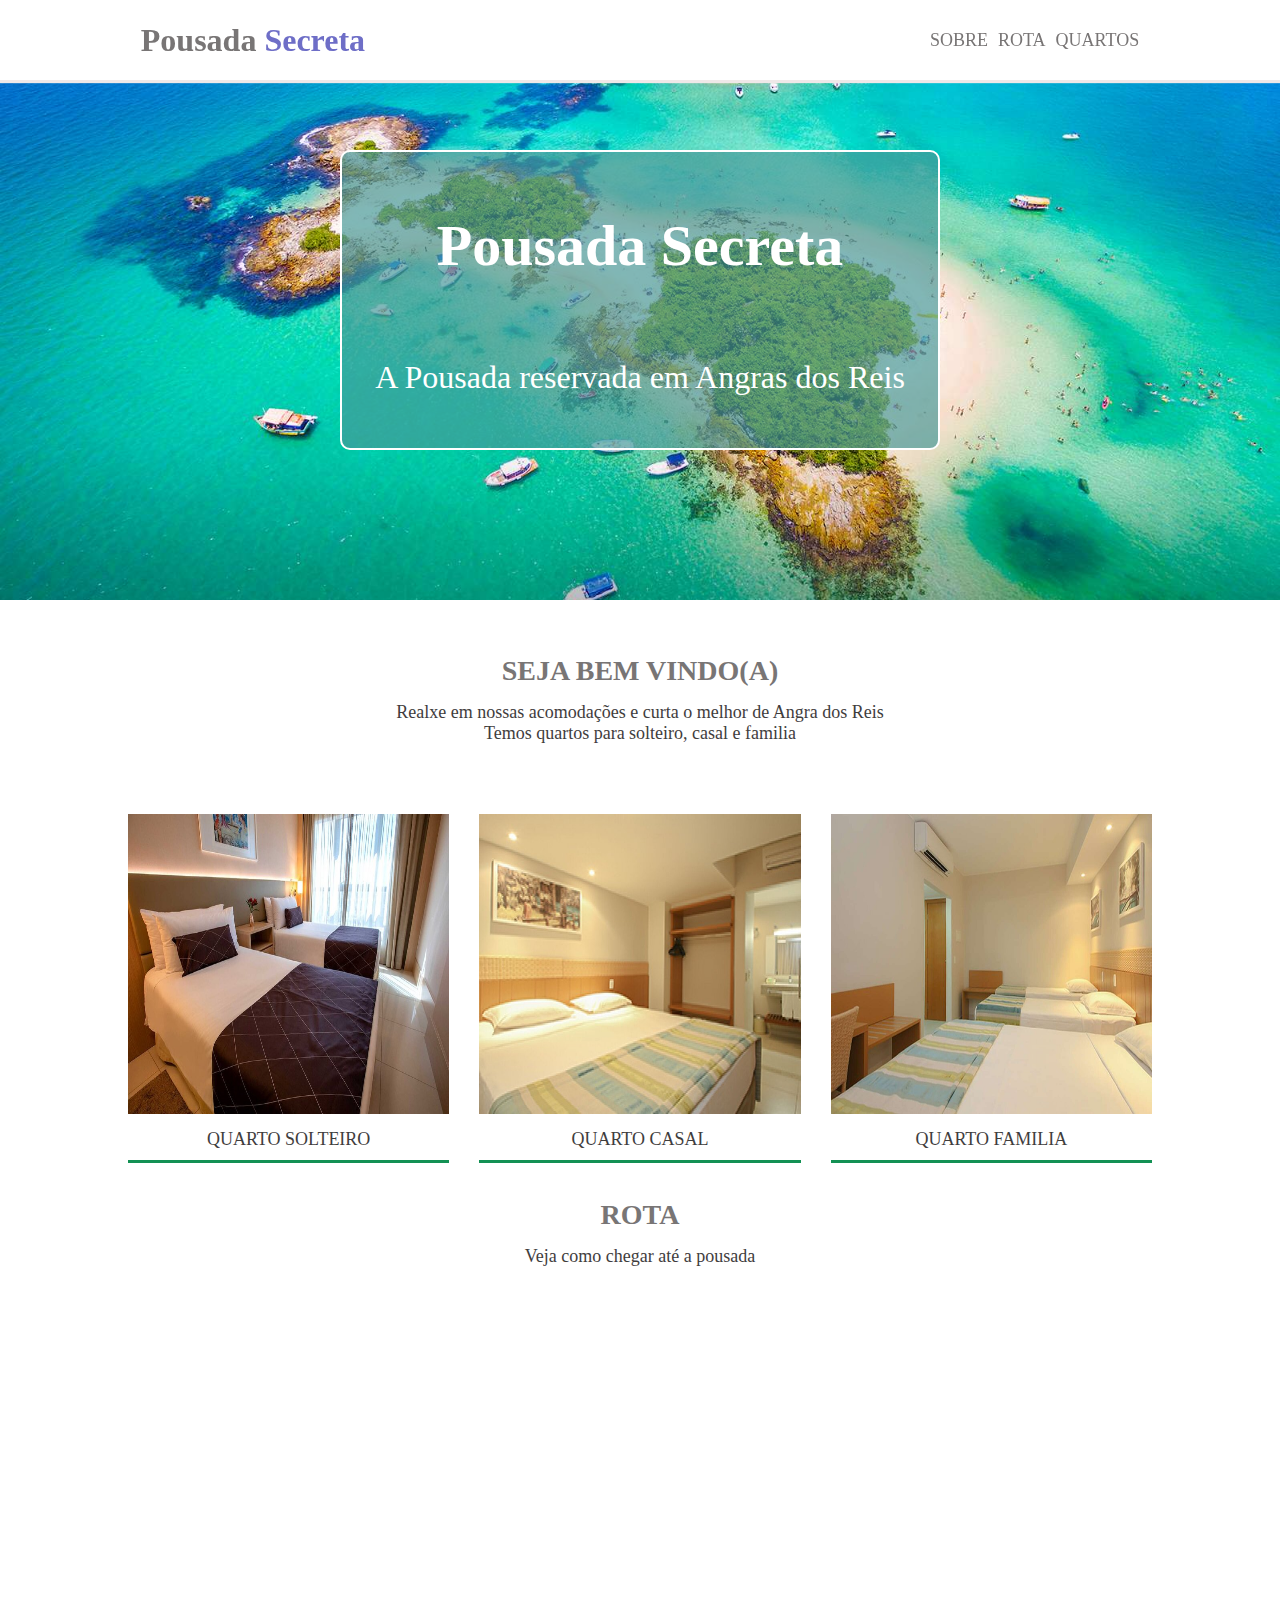
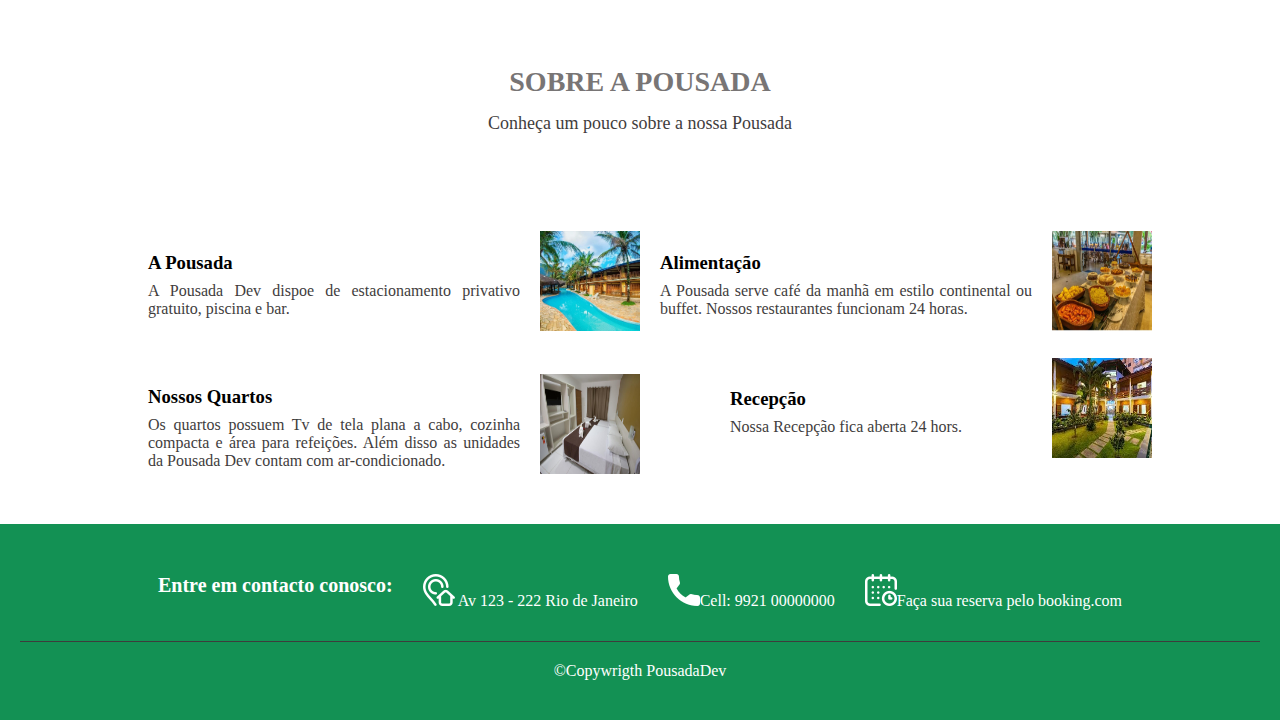
==== commit 36355308: "Fiz uma ajustada no topo" ====
--- a/index.html
+++ b/index.html
@@ -33,7 +33,8 @@
                 <p>Temos quartos para solteiro, casal e familia</p>
             </div>
         </section>
-        <section class="secao_quartos largura_total">
+        <section class=" largura_total">
+            <div class="secao_quartos">
             <figure>
                 <img src="./assets/quarto-solteiro1.jpg" alt="Quarto para solteiro">
                 <figcaption><a href="quartos.html#quarto_solteiro">Quarto solteiro</a></figcaption>
@@ -46,6 +47,7 @@
                 <img src="./assets/quarto-familia1.jpg" alt="Quarto para familia">
                 <figcaption><a href="quartos.html#quarto_familia">Quarto Familia</a></figcaption>
             </figure>
+           </div>
         </section>
         <section class="largura_total" id="rota">
             <div class="limitar_secao">
--- a/style/style.css
+++ b/style/style.css
@@ -23,7 +23,7 @@
 /*Em sima estão classes aproveitaveis*/
 header {
     background-color: #fff;
-    height: 60px;
+    height: 80px;
     box-shadow: 1px 1px 1px 2px #efe8e8;
     position: fixed;
     top: 0;
@@ -36,7 +36,7 @@
     flex-direction: row;
     justify-content: space-between;
     align-items: center;
-    height: 60px;
+    height: 100%;
     padding: 1%;
 }
 
@@ -59,6 +59,7 @@
 
 .estiliza_topo h1 a {
     text-transform: capitalize;
+    font-size: 32px;
 }
 
 .estiliza_topo h1 span {
@@ -76,7 +77,7 @@
     background-repeat: no-repeat;
     background-position: center center;
     background-size: cover;
-    height: 450px;
+    height: 600px;
     width: 100%;
     display: flex;
     align-items: center;
@@ -85,13 +86,13 @@
 
 
 .banner_div {
-    width: 400px;
-    height: 200px;
+    width: 600px;
+    height: 300px;
     background-color: #479999ae;
     color: #fff;
     margin: 40px auto;
     display: flex;
-    justify-content: center;
+    justify-content: space-between;
     align-items: center;
     flex-direction: column;
     padding: 20px;
@@ -101,18 +102,18 @@
    }
 
 .banner_div h2 {
+    font-size: 58px;
+    margin-top: 40px;
+}
+
+.banner_div p{
     font-size: 32px;
-    line-height: 48px;
-}
-
-.banner_div p{
-    font-size: 20px;
-    line-height: 28px;
+    margin-bottom: 32px;
 }
 
 .limitar_secao h2{
     font-size: 28px;
-    line-height: 42px;
+    margin: 15px auto;
     text-transform: uppercase;
     color: #787575;
 }
@@ -123,13 +124,14 @@
 }
 
 .secao_quartos {
-    width: 90%;
-    height: 200px;
-    display: flex;
-    flex-direction: row;
-    justify-content: space-between;
-    align-items: center;
-    margin: auto;
+    max-width: 1024px;
+    width: 100%;
+    height: 300px;
+    display: flex;
+    flex-direction: row;
+    justify-content: space-between;
+    align-items: center;
+    margin: 30px auto;
 }
 
 figure {
@@ -139,6 +141,7 @@
 
 figcaption {
     border-bottom: 3px solid #139154;
+    padding: 5px;
 }
 
 
@@ -149,6 +152,7 @@
 
 .secao_quartos a {
     font-size: 18px;
+    line-height: 32px;
     text-transform: uppercase;
     text-decoration: none;
     color: #3f3d3d;
